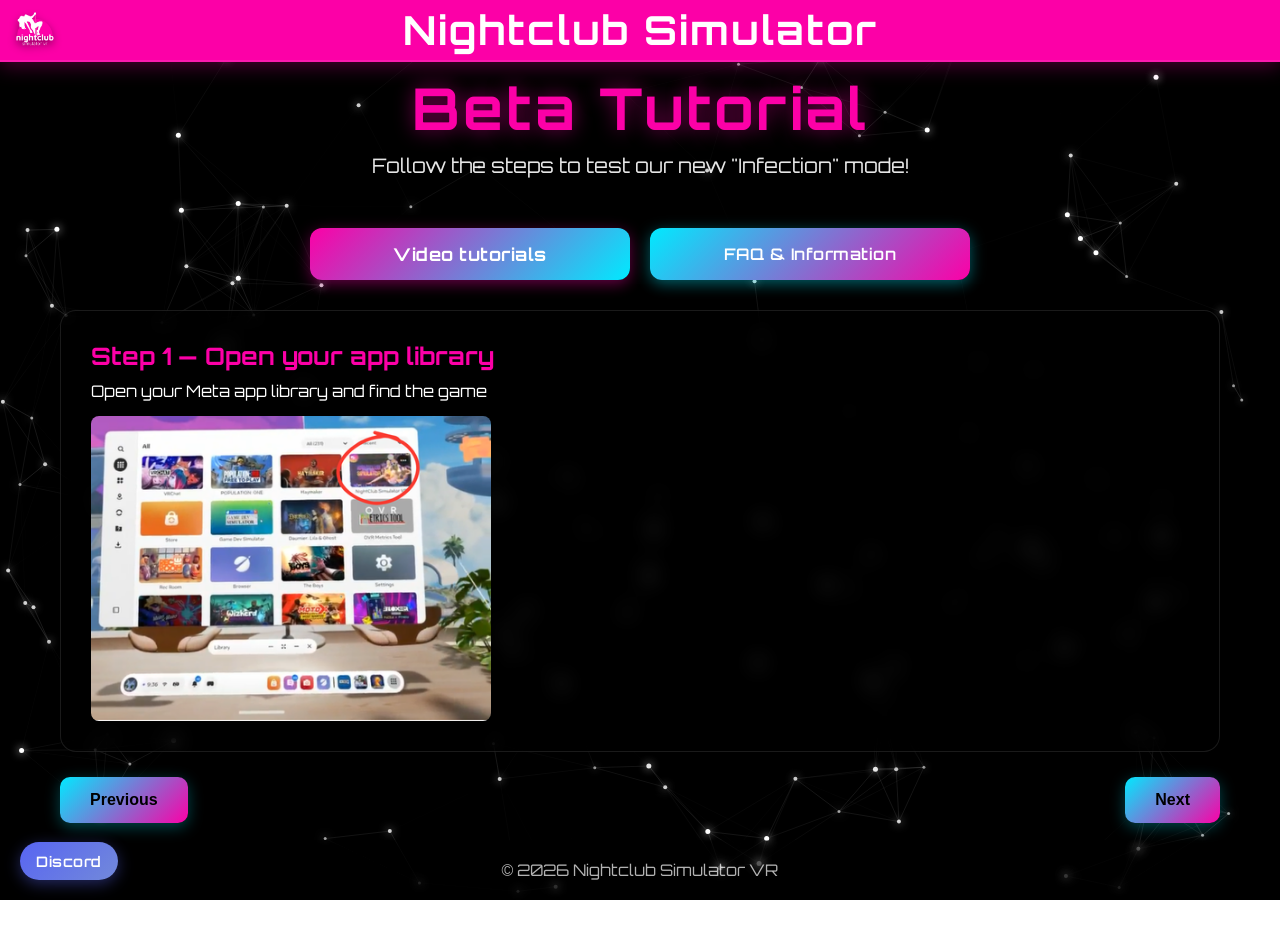
==== beta-tutorial.html @ efb2c4ce "Added survey, made a homepage, and some mobile layout tests." ====
<!DOCTYPE html>
<html lang="en">
<head>
    <meta charset="UTF-8">
    <meta name="viewport" content="width=device-width, initial-scale=1.0">
    <title>Beta Tutorial</title>

    <!-- Google Font -->
    <link href="https://fonts.googleapis.com/css2?family=Orbitron:wght@400;700;900&display=swap" rel="stylesheet">

    <!-- Correct CSS path -->
    <link rel="stylesheet" href="assets/css/style.css">
</head>

<body>
    <!-- Background Canvas -->
    <canvas id="bg"></canvas>

    <!-- Discord Button -->
    <a href="https://discord.gg/U7DDdeqd5k" target="_blank" class="discord-button" title="Join our Discord Server">
        Discord
    </a>

    <!-- Header -->
    <header class="site-header">
        <a href="index.html" class="header-logo-link" aria-label="Go to homepage">
            <img src="assets/decals/logo.png" alt="Nightclub Simulator Logo" class="header-logo">
        </a>
        <span class="header-game-name">Nightclub Simulator</span>
    </header>

    <h1 class="site-title">Beta Tutorial</h1>
    <p class="site-header-text">Follow the steps to test our new "Infection" mode!</p>

    <!-- Main Tutorial Area -->
    <main class="tutorial-container">

        <!-- Action Buttons -->
        <div class="action-buttons-container">
            <button id="watchVideoBtn" class="video-button">Video tutorials</button>
            <button id="infoBtn" class="info-button-main">
                FAQ & Information
            </button>
        </div>

        <div id="step-display" class="step-card">
            <!-- tutorial.js will inject content here -->
        </div>

        <div class="step-nav">
            <button id="prevStep">Previous</button>
            <button id="nextStep">Next</button>
        </div>

    </main>

    <!-- Footer -->
    <footer class="site-footer">
        <p>© 2026 Nightclub Simulator VR</p>
    </footer>

    <!-- Video Selection Modal -->
    <div id="videoSelectionModal" class="video-selection-modal">
        <div class="video-selection-content">
            <span class="video-selection-close">&times;</span>
            <h2>Select a Tutorial</h2>
            <div class="video-selection-buttons">
                <button class="video-selection-btn" data-video="tutorial.mp4">How to Enter the Playtest</button>
                <button class="video-selection-btn disabled" data-video="tutorial2.mp4" disabled>How to Get in Infection Mode</button>
                <button class="video-selection-btn" data-video="tutorial3.mp4">How to Get Back to Live Version</button>
            </div>
        </div>
    </div>

    <!-- Video Modal -->
    <div id="videoModal" class="video-modal">
        <div class="video-modal-content">
            <span class="video-modal-close">&times;</span>
            <video controls>
                <source id="videoSource" src="" type="video/mp4">
                Your browser does not support the video tag.
            </video>
        </div>
    </div>

    <!-- Image Zoom Modal -->
    <div id="imageModal" class="image-modal">
        <div class="image-modal-content">
            <span class="image-modal-close">&times;</span>
            <img id="zoomedImage" src="" alt="Zoomed Image">
        </div>
    </div>

    <!-- FAQ Modal -->
    <div id="faqModal" class="faq-modal">
        <div class="faq-modal-content">
            <span class="faq-modal-close">&times;</span>
            <h2>FAQ & Information</h2>
            <div class="faq-content">
                <div class="faq-item">
                    <h3>What is the Infection mode?</h3>
                    <p>The Infection mode is a new gamemode where you have to infect everyone before the time runs out, or survive as the last human standing!</p>
                </div>
                
                <div class="faq-item">
                    <h3>How do I access the beta version?</h3>
                    <p>Follow the tutorial steps on this site to switch to the beta release channel in your Meta Quest app library.</p>
                </div>
                
                <div class="faq-item">
                    <h3>Is this mode available for all players?</h3>
                    <p>Yes! As long as you own the base game, you can access the beta test. While Infection is multiplayer, you can test the new mode without having the multiplayer DLC!</p>
                </div>
                
                <div class="faq-item">
                    <h3>What should I do if I encounter bugs?</h3>
                    <p>Please report any bugs or issues you find in our <a href="https://discord.gg/U7DDdeqd5k" target="_blank" class="discord-link">Discord server</a>.</p>
                </div>
                
                <div class="faq-item">
                    <h3>When will Infection be released officially?</h3>
                    <p>The official release date will be announced once testing is complete and all major issues are resolved.</p>
                </div>
                
                <div class="faq-item">
                    <h3>Can I play with friends?</h3>
                    <p>Yes! Infection supports multiplayer matches where you can compete against your friends.</p>
                </div>

                 <div class="faq-item">
                    <h3>I still have more questions.</h3>
                    <p>Feel free to make a ticket in our <a href="https://discord.gg/U7DDdeqd5k" target="_blank" class="discord-link">Discord server</a>.</p>
                </div>
            </div>
        </div>
    </div>

    <!-- Correct JS paths -->
    <script src="assets/js/background.js"></script>
    <script src="assets/js/tutorial.js"></script>
</body>
</html>
---- assets/css/style.css ----
/* Reset */
* {
    margin: 0;
    padding: 0;
    box-sizing: border-box;
}

body {
    font-family: 'Orbitron', sans-serif;
    color: white;
    overflow-x: hidden;
    overflow-y: auto;
    min-height: 100vh;
    padding-bottom: 80px;
    background: radial-gradient(ellipse at center, rgba(20, 20, 30, 0.8) 0%, rgba(10, 10, 20, 0.9) 100%);
}

/* Background canvas */
#bg {
    position: fixed;
    top: 0;
    left: 0;
    z-index: -1;
    pointer-events: none;
}

/* Header */
.site-header {
    text-align: center;
    padding: 5px 20px 5px;
    background: #fc00a7;
    display: flex;
    align-items: center;
    justify-content: center;
    position: relative;
    box-shadow: 0 4px 20px rgba(252, 0, 167, 0.3);
    border-bottom: 2px solid rgba(255, 255, 255, 0.1);
}

.homepage-header {
    padding: 15px 20px;
}

.homepage-header-row {
    display: flex;
    align-items: center;
    justify-content: center;
    width: 100%;
    max-width: 1200px;
    position: relative;
}

.menu-button {
    position: absolute;
    right: 20px;
    background: rgba(255, 255, 255, 0.1);
    border: 1px solid rgba(255, 255, 255, 0.2);
    border-radius: 12px;
    color: white;
    padding: 10px 18px;
    cursor: pointer;
    font-family: 'Orbitron', sans-serif;
    letter-spacing: 0.5px;
    transition: all 0.3s ease;
}

.menu-button:hover {
    transform: translateY(-1px);
    background: rgba(255, 255, 255, 0.15);
}

.top-menu {
    display: flex;
    position: fixed;
    top: 0;
    right: 0;
    width: 100%;
    height: 100%;
    background-color: rgba(0, 0, 0, 0.6);
    z-index: 200;
    align-items: flex-start;
    justify-content: flex-end;
    opacity: 0;
    visibility: hidden;
    pointer-events: none;
    transition: opacity 0.3s ease, visibility 0.3s ease;
}

.top-menu.active {
    opacity: 1;
    visibility: visible;
    pointer-events: auto;
}

.top-menu-panel {
    background: rgba(10, 10, 15, 0.98);
    border: none;
    border-radius: 18px 0 0 18px;
    padding: 30px;
    width: min(320px, 90vw);
    max-height: 100vh;
    text-align: left;
    box-shadow: -20px 0 60px rgba(0, 0, 0, 0.5);
    position: relative;
    transform: translateX(100%);
    transition: transform 0.35s ease;
    overflow-y: auto;
}

.top-menu.active .top-menu-panel {
    transform: translateX(0);
}

.menu-close {
    background: transparent;
    border: none;
    color: white;
    font-size: 2rem;
    cursor: pointer;
    position: absolute;
    right: 20px;
    top: 20px;
}

.top-menu-links {
    display: flex;
    flex-direction: column;
    gap: 16px;
    margin-top: 20px;
}

.menu-link {
    color: #00eaff;
    text-decoration: none;
    font-size: 1.2rem;
    font-weight: 700;
    padding: 14px 20px;
    background: rgba(255, 255, 255, 0.05);
    border-radius: 12px;
    transition: background 0.3s ease;
}

.menu-link:hover {
    background: rgba(255, 255, 255, 0.1);
}

.menu-link.disabled,
.menu-link[aria-disabled="true"] {
    opacity: 0.5;
    cursor: not-allowed;
    pointer-events: none;
    background: rgba(255, 255, 255, 0.03);
    color: rgba(255, 255, 255, 0.65);
}

.menu-link.disabled:hover,
.menu-link[aria-disabled="true"]:hover {
    background: rgba(255, 255, 255, 0.03);
}

.homepage-content {
    max-width: 940px;
    margin: 40px auto 40px;
    padding: 0 20px;
    text-align: center;
}

.homepage-description {
    max-width: 720px;
    margin: 36px auto 0;
    opacity: 0.85;
    line-height: 1.8;
    font-size: 1.15rem;
}

.homepage-actions {
    display: flex;
    gap: 18px;
    justify-content: center;
    flex-wrap: wrap;
    margin-top: 30px;
}

.homepage-pages {
    display: flex;
    gap: 16px;
    justify-content: center;
    margin-top: 18px;
    flex-wrap: wrap;
}

.page-button {
    background: linear-gradient(135deg, rgba(255,255,255,0.06) 0%, rgba(255,255,255,0.03) 100%);
    border: 1px solid rgba(255,255,255,0.08);
    color: white;
    padding: 10px 18px;
    border-radius: 10px;
    font-weight: 700;
    letter-spacing: 0.6px;
    text-decoration: none;
    display: inline-flex;
    align-items: center;
    justify-content: center;
    min-width: 160px;
}

.page-button:hover {
    background: rgba(255,255,255,0.04);
}

.page-button.disabled,
.page-button[aria-disabled="true"] {
    background: rgba(128,128,128,0.12);
    border-color: rgba(128,128,128,0.18);
    color: rgba(255,255,255,0.6);
    cursor: not-allowed;
    pointer-events: none;
}

.homepage-actions .video-button,
.homepage-actions .info-button-main {
    min-width: 190px;
}

/* Store badge links */
.store-badge-link {
    display: inline-block;
}

.store-badge {
    height: 72px;
    width: auto;
    display: block;
    filter: drop-shadow(0 6px 10px rgba(0,0,0,0.6));
    border-radius: 8px;
}

@media (max-width: 768px) {
    .store-badge {
        height: 56px;
    }
}

@media (max-width: 768px) {
    .homepage-content {
        margin: 30px auto 30px;
    }

    .homepage-description {
        font-size: 1.02rem;
    }
}

.header-logo {
    position: absolute;
    left: 15px;
    top: 50%;
    transform: translateY(-50%);
    height: 40px;
    width: auto;
    filter: drop-shadow(0 4px 4px rgba(0, 0, 0, 0.4));
}

.header-game-name {
    font-size: 2.5rem;
    letter-spacing: 2px;
    color: white;
    font-weight: 700;
}

.action-buttons-container {
    display: flex;
    gap: 20px;
    justify-content: center;
    margin-bottom: 30px;
    flex-wrap: wrap;
}

/* Mobile responsiveness */
@media (max-width: 768px) {
    body {
        overflow-y: auto;
    }

    .site-title {
        font-size: 2.4rem;
        margin-top: 6px;
    }

    .header-game-name {
        font-size: 2.2rem;
    }

    .tutorial-container {
        padding: 20px 16px;
        margin-top: 20px;
    }

    .action-buttons-container {
        flex-direction: column;
        align-items: center;
    }
    
    .video-button,
    .info-button-main {
        width: 100%;
        max-width: 100%;
        min-width: auto;
    }

    .step-card {
        padding: 20px;
    }

    .step-nav {
        flex-direction: row;
        flex-wrap: wrap;
        gap: 12px;
    }

    .step-nav button {
        width: calc(50% - 6px);
        min-width: 130px;
    }
}

/* Additional mobile-friendly adjustments */
@media (max-width: 480px) {
    .site-header {
        padding: 8px 12px;
    }

    .header-logo {
        left: 12px;
        height: 36px;
    }

    .menu-button {
        right: 12px;
        padding: 8px 12px;
        font-size: 0.95rem;
    }

    .header-game-name {
        font-size: 1.6rem;
    }

    .homepage-content {
        margin: 20px 12px 30px;
        padding: 0 12px;
    }

    .site-title {
        font-size: 1.8rem;
        margin-top: 6px;
    }

    .site-header-text {
        font-size: 1rem;
        padding: 8px 12px;
    }

    .homepage-description {
        font-size: 1rem;
        margin-top: 28px;
        line-height: 1.6;
    }

    .store-badge {
        height: 48px;
    }

    .homepage-actions {
        gap: 12px;
        flex-direction: column;
        align-items: center;
    }

    .homepage-pages {
        flex-direction: column;
        gap: 10px;
    }

    .page-button {
        min-width: auto;
        width: 100%;
        padding: 12px 14px;
    }

    .step-card {
        padding: 14px;
    }

    .survey-card input[type="text"],
    .survey-card textarea,
    .survey-card select {
        font-size: 15px;
        padding: 10px 12px;
    }

    .nav-footer {
        flex-direction: column;
        align-items: stretch;
        gap: 8px;
    }

    .nav-buttons {
        display: flex;
        gap: 8px;
    }

    .prev-button, .next-button.info-button-main {
        flex: 1;
        padding: 12px 10px;
        font-size: 1rem;
    }

    .progress {
        text-align: left;
    }

    /* Make menu panel nearly full-screen on mobile */
    .top-menu-panel {
        width: 100%;
        border-radius: 0 0 0 0;
        padding: 18px;
        max-height: 92vh;
    }
}

.info-button-main {
    background: linear-gradient(135deg, #00eaff 0%, #fc00a7 100%);
    border: none;
    border-radius: 12px;
    padding: 12px 24px;
    color: white;
    font-size: 1rem;
    font-weight: 600;
    cursor: pointer;
    transition: all 0.3s ease;
    box-shadow: 0 4px 15px rgba(0, 234, 255, 0.4);
    display: inline-flex;
    align-items: center;
    justify-content: center;
    gap: 8px;
    font-family: 'Orbitron', sans-serif;
    letter-spacing: 0.5px;
    position: relative;
    overflow: hidden;
    flex: 1;
    min-width: 280px;
    max-width: 320px;
}

.info-button-main:hover {
    transform: translateY(-2px) scale(1.05);
    box-shadow: 0 8px 25px rgba(0, 234, 255, 0.6);
}

.info-button-main::before {
    content: '';
    position: absolute;
    top: 0;
    left: -100%;
    width: 100%;
    height: 100%;
    background: linear-gradient(90deg, transparent, rgba(255, 255, 255, 0.2), transparent);
    transition: left 0.5s;
    border-radius: 12px;
}

.info-button-main:hover::before {
    left: 100%;
}

.info-icon {
    font-size: 1.2rem;
}

.site-title {
    font-size: 3.6rem;
    letter-spacing: 3px;
    color: #fc00a7;
    line-height: 1;
    text-align: center;
    padding: 10px 20px 5px;
    margin-top: 8px;
    text-shadow: 0 0 20px rgba(252, 0, 167, 0.5);
    animation: titleGlow 2s ease-in-out infinite alternate;
}

@keyframes titleGlow {
    from { text-shadow: 0 0 20px rgba(252, 0, 167, 0.5); }
    to { text-shadow: 0 0 30px rgba(252, 0, 167, 0.8), 0 0 40px rgba(252, 0, 167, 0.4); }
}

.site-header p {
    opacity: 0.8;
    margin-top: 0;
}

.site-header-text {
    text-align: center;
    opacity: 0.9;
    padding: 10px 20px;
    font-size: 1.25rem;
}

/* Survey form styling */
.survey-card {
    background: linear-gradient(180deg, rgba(255,255,255,0.03), rgba(255,255,255,0.02));
    border: 1px solid rgba(255,255,255,0.06);
}

/* Improve readability: use a readable sans-serif for survey text */
.survey-card,
.survey-card label,
.survey-card .radio-item span,
.survey-card input,
.survey-card textarea,
.survey-card select,
.survey-card .radio-item {
    font-family: Inter, 'Segoe UI', Roboto, 'Helvetica Neue', Arial, sans-serif;
    font-size: 16px;
    line-height: 1.45;
}

.survey-card .radio-item span {
    font-size: 15px;
}

.survey-card label {
    font-weight: 600;
}

.survey-card form {
    display: flex;
    flex-direction: column;
    gap: 18px;
    margin-top: 12px;
}

.survey-card .faq-item label {
    display: block;
    margin-bottom: 8px;
    color: #ffffff;
}

.survey-card input[type="text"],
.survey-card textarea,
.survey-card select {
    background: rgba(255,255,255,0.03);
    border: 1px solid rgba(255,255,255,0.08);
    padding: 12px 14px;
    border-radius: 12px;
    color: white;
    font-family: 'Orbitron', sans-serif;
    font-size: 1rem;
    transition: box-shadow 0.18s ease, transform 0.08s ease;
    width: 100%;
}

.survey-card select {
    appearance: none;
    background-image: linear-gradient(45deg, transparent 50%, rgba(255,255,255,0.45) 50%), linear-gradient(135deg, rgba(255,255,255,0.45) 50%, transparent 50%);
    background-position: calc(100% - 18px) calc(1em + 2px), calc(100% - 13px) calc(1em + 2px);
    background-size: 6px 6px, 6px 6px;
    background-repeat: no-repeat;
    padding-right: 36px;
}

.survey-card input[type="text"]::placeholder,
.survey-card textarea::placeholder {
    color: rgba(255,255,255,0.5);
}

.survey-card input[type="text"]:focus,
.survey-card textarea:focus,
.survey-card select:focus {
    outline: none;
    box-shadow: 0 6px 18px rgba(252,0,167,0.12), 0 0 0 3px rgba(252,0,167,0.06);
    transform: translateY(-1px);
}

.radio-group {
    display: flex;
    gap: 10px;
    flex-wrap: wrap;
}

.radio-item {
    display: inline-flex;
    align-items: center;
    gap: 8px;
    padding: 8px 12px;
    border-radius: 10px;
    background: rgba(255,255,255,0.02);
    border: 1px solid rgba(255,255,255,0.04);
    cursor: pointer;
    transition: background 0.15s ease, box-shadow 0.15s ease;
}

.radio-item input[type="radio"] {
    width: 16px;
    height: 16px;
}

.radio-item:hover {
    background: rgba(255,255,255,0.04);
}

.survey-card button.info-button-main {
    min-width: auto;
    align-self: flex-start;
}

/* Navigation footer for survey steps */
.nav-footer {
    display: flex;
    align-items: center;
    justify-content: space-between;
    gap: 12px;
    margin-top: 18px;
}

.nav-buttons {
    display: flex;
    gap: 10px;
}

.prev-button {
    background: rgba(255,255,255,0.04);
    border: 1px solid rgba(255,255,255,0.06);
    color: white;
    padding: 10px 16px;
    border-radius: 10px;
    cursor: pointer;
}

.prev-button:disabled {
    opacity: 0.5;
    cursor: not-allowed;
}

.progress {
    font-size: 0.95rem;
    color: rgba(255,255,255,0.85);
}

/* Tutorial container */
.tutorial-container {
    max-width: 1200px;
    margin: auto;
    padding: 20px;
    margin-top: 40px;
    margin-bottom: 200px; /* Much more space for footer */
}

/* Step card */
.step-card {
    background: rgba(0, 0, 0, 0.6);
    border: 1px solid rgba(255, 255, 255, 0.1);
    border-radius: 16px;
    padding: 30px;
    backdrop-filter: blur(10px);
    margin-bottom: 25px;
    box-shadow: 0 8px 32px rgba(0, 0, 0, 0.3);
    animation: fadeIn 0.5s ease-in-out;
    transition: all 0.3s ease;
}

.step-card:hover {
    transform: translateY(-2px);
    box-shadow: 0 12px 40px rgba(0, 0, 0, 0.4);
    border-color: rgba(252, 0, 167, 0.3);
}

@keyframes fadeIn {
    from { opacity: 0; transform: translateY(20px); }
    to { opacity: 1; transform: translateY(0); }
}

.step-card h2 {
    margin-bottom: 10px;
    color: #fc00a7;
}

.image-row {
    margin-top: 15px;
    display: flex;
    gap: 15px;
    flex-wrap: wrap;
}

.step-image {
    width: 100%;
    max-width: 400px;
    cursor: pointer;
    transition: all 0.3s ease;
    border-radius: 8px;
    box-shadow: 0 4px 15px rgba(0, 0, 0, 0.3);
}

.step-image:hover {
    transform: scale(1.03);
    box-shadow: 0 8px 25px rgba(252, 0, 167, 0.4);
}

/* Loading animation for images */
.step-image {
    position: relative;
}

.step-image::after {
    content: '';
    position: absolute;
    top: 50%;
    left: 50%;
    width: 30px;
    height: 30px;
    margin: -15px 0 0 -15px;
    border: 3px solid rgba(255, 255, 255, 0.3);
    border-top: 3px solid #fc00a7;
    border-radius: 50%;
    animation: spin 1s linear infinite;
    opacity: 0;
    transition: opacity 0.3s ease;
}

.step-image:not([src])::after,
.step-image[loading]::after {
    opacity: 1;
}

@keyframes spin {
    0% { transform: rotate(0deg); }
    100% { transform: rotate(360deg); }
}

.step-card.fade-out {
    opacity: 0;
    transform: translateY(-20px);
}

.step-card.fade-in {
    opacity: 1;
    transform: translateY(0);
}

/* Video button */
.video-button {
    padding: 15px 40px;
    font-size: 1.1rem;
    border: none;
    border-radius: 12px;
    background: linear-gradient(135deg, #fc00a7 0%, #00eaff 100%);
    color: white;
    cursor: pointer;
    transition: all 0.3s ease;
    font-weight: 700;
    box-shadow: 0 4px 15px rgba(252, 0, 167, 0.4);
    position: relative;
    overflow: hidden;
    font-family: 'Orbitron', sans-serif;
    letter-spacing: 0.5px;
    flex: 1;
    min-width: 280px;
    max-width: 320px;
}

.video-button::before {
    content: '';
    position: absolute;
    top: 0;
    left: -100%;
    width: 100%;
    height: 100%;
    background: linear-gradient(90deg, transparent, rgba(255, 255, 255, 0.2), transparent);
    transition: left 0.5s;
}

.video-button:hover::before {
    left: 100%;
}

.video-button:hover {
    transform: translateY(-2px) scale(1.05);
    box-shadow: 0 8px 25px rgba(252, 0, 167, 0.6);
}

/* Navigation buttons */
.step-nav {
    display: flex;
    justify-content: space-between;
    margin-top: 20px;
    position: relative;
    z-index: 20;
}

.step-nav button {
    padding: 14px 30px;
    font-size: 1rem;
    border: none;
    border-radius: 10px;
    background: linear-gradient(135deg, #00eaff 0%, #fc00a7 100%);
    color: black;
    cursor: pointer;
    transition: all 0.3s ease;
    font-weight: 600;
    box-shadow: 0 4px 15px rgba(0, 234, 255, 0.3);
    position: relative;
    overflow: hidden;
}

.step-nav button::before {
    content: '';
    position: absolute;
    top: 0;
    left: -100%;
    width: 100%;
    height: 100%;
    background: linear-gradient(90deg, transparent, rgba(255, 255, 255, 0.3), transparent);
    transition: left 0.5s;
}

.step-nav button:hover::before {
    left: 100%;
}

.step-nav button:hover {
    transform: translateY(-2px) scale(1.05);
    box-shadow: 0 8px 25px rgba(0, 234, 255, 0.5);
}

.step-nav button:hover {
    background: #fc00a7;
    transform: scale(1.05);
}

/* Video Modal */
.video-modal {
    display: none;
    position: fixed;
    z-index: 1000;
    left: 0;
    top: 0;
    width: 100%;
    height: 100%;
    background-color: rgba(0, 0, 0, 0.8);
}

.video-modal.active {
    display: flex;
    align-items: center;
    justify-content: center;
}

.video-modal-content {
    position: relative;
    width: 70%;
    max-width: 500px;
    background-color: black;
    border-radius: 12px;
    overflow: hidden;
    padding: 0;
}

.video-modal-content video {
    width: 100%;
    height: auto;
    display: block;
}

.video-modal-close {
    position: absolute;
    right: 15px;
    top: 15px;
    font-size: 2rem;
    font-weight: bold;
    color: white;
    cursor: pointer;
    z-index: 1001;
}

.video-modal-close:hover {
    color: #fc00a7;
}

/* Mobile responsiveness for video modal */
@media (max-width: 768px) {
    .video-modal-content {
        width: 95%;
        max-width: 95vw;
        max-height: 90vh;
    }
    
    .video-modal-content video {
        height: 80vh;
        object-fit: cover;
        border-radius: 12px;
    }
}

/* Image Modal */
.image-modal {
    display: none;
    position: fixed;
    z-index: 1000;
    left: 0;
    top: 0;
    width: 100%;
    height: 100%;
    background-color: rgba(0, 0, 0, 0.9);
}

.image-modal.active {
    display: flex;
    align-items: center;
    justify-content: center;
}

.image-modal-content {
    position: relative;
    max-width: 90%;
    max-height: 90%;
}

.image-modal-content img {
    width: 800px;
    height: auto;
    max-width: 100%;
    max-height: 100%;
    object-fit: contain;
}

.image-modal-close {
    position: absolute;
    right: -30px;
    top: -30px;
    font-size: 2rem;
    font-weight: bold;
    color: white;
    cursor: pointer;
    z-index: 1001;
}

.image-modal-close:hover {
    color: #fc00a7;
}

/* FAQ Modal */
.faq-modal {
    display: none;
    position: fixed;
    z-index: 1000;
    left: 0;
    top: 0;
    width: 100%;
    height: 100%;
    background-color: rgba(0, 0, 0, 0.8);
    backdrop-filter: blur(5px);
}

.faq-modal.active {
    display: flex;
    align-items: center;
    justify-content: center;
}

.faq-modal-content {
    background: rgba(0, 0, 0, 0.9);
    border: 1px solid rgba(255, 255, 255, 0.1);
    border-radius: 16px;
    padding: 30px;
    max-width: 600px;
    max-height: 80vh;
    overflow-y: auto;
    position: relative;
    box-shadow: 0 20px 60px rgba(0, 0, 0, 0.5);
    backdrop-filter: blur(10px);
}

.faq-modal-content h2 {
    color: #fc00a7;
    margin-bottom: 25px;
    text-align: center;
    font-size: 1.8rem;
}

.faq-modal-close {
    position: absolute;
    right: 20px;
    top: 20px;
    font-size: 2rem;
    font-weight: bold;
    color: white;
    cursor: pointer;
    transition: color 0.3s ease;
}

.faq-modal-close:hover {
    color: #fc00a7;
}

.faq-content {
    display: flex;
    flex-direction: column;
    gap: 20px;
}

.faq-item {
    border-bottom: 1px solid rgba(255, 255, 255, 0.1);
    padding-bottom: 15px;
}

.faq-item:last-child {
    border-bottom: none;
    padding-bottom: 0;
}

.faq-item h3 {
    color: #00eaff;
    margin-bottom: 8px;
    font-size: 1.1rem;
    font-weight: 600;
}

.faq-item p {
    color: rgba(255, 255, 255, 0.9);
    line-height: 1.5;
    margin: 0;
}

/* Video Selection Modal */
.video-selection-modal {
    display: none;
    position: fixed;
    z-index: 1000;
    left: 0;
    top: 0;
    width: 100%;
    height: 100%;
    background-color: rgba(0, 0, 0, 0.8);
    backdrop-filter: blur(5px);
}

.video-selection-modal.active {
    display: flex;
    align-items: center;
    justify-content: center;
}

.video-selection-content {
    background: rgba(0, 0, 0, 0.9);
    border: 1px solid rgba(255, 255, 255, 0.1);
    border-radius: 16px;
    padding: 30px;
    max-width: 500px;
    position: relative;
    box-shadow: 0 20px 60px rgba(0, 0, 0, 0.5);
    backdrop-filter: blur(10px);
}

.video-selection-content h2 {
    color: #fc00a7;
    margin-bottom: 25px;
    text-align: center;
    font-size: 1.8rem;
}

.video-selection-close {
    position: absolute;
    right: 20px;
    top: 20px;
    font-size: 2rem;
    font-weight: bold;
    color: white;
    cursor: pointer;
    transition: color 0.3s ease;
}

.video-selection-close:hover {
    color: #fc00a7;
}

.video-selection-buttons {
    display: flex;
    flex-direction: column;
    gap: 15px;
}

.video-selection-btn {
    background: linear-gradient(135deg, #00eaff 0%, #fc00a7 100%);
    border: none;
    border-radius: 12px;
    padding: 14px 24px;
    color: white;
    font-size: 1rem;
    font-weight: 600;
    cursor: pointer;
    transition: all 0.3s ease;
    font-family: 'Orbitron', sans-serif;
    letter-spacing: 0.5px;
    box-shadow: 0 4px 15px rgba(0, 234, 255, 0.3);
}

.video-selection-btn:hover {
    transform: translateY(-2px) scale(1.05);
    box-shadow: 0 8px 25px rgba(0, 234, 255, 0.5);
}

.video-selection-btn:disabled,
.video-selection-btn.disabled {
    opacity: 0.5;
    cursor: not-allowed;
    background: linear-gradient(135deg, #666666 0%, #888888 100%);
    box-shadow: none;
}

.video-selection-btn:disabled:hover,
.video-selection-btn.disabled:hover {
    transform: none;
    box-shadow: none;
}

/* Footer */
.site-footer {
    position: fixed;
    bottom: 0;
    left: 0;
    width: 100%;
    text-align: center;
    padding: 20px;
    opacity: 0.7;
    z-index: 5;
    pointer-events: none;
    background: linear-gradient(to top, rgba(0, 0, 0, 0.8) 0%, transparent 100%);
    backdrop-filter: blur(5px);
}

/* Make sure body isn't covering canvas */
body {
    background: transparent;
}

/* Bigger tutorial container */
.tutorial-container {
    max-width: 1200px;
    margin: auto;
    padding: 40px 20px;
}

/* Ensure header/container appear above canvas */
.site-header,
.tutorial-container {
    position: relative;
    z-index: 10;
}

.video-modal.active .video-modal-content,
.image-modal .image-modal-content {
    animation: slideIn 0.3s ease-out;
}

@keyframes slideIn {
    from { transform: scale(0.9) translateY(-20px); opacity: 0; }
    to { transform: scale(1) translateY(0); opacity: 1; }
}

/* Discord Button */
.discord-button {
    position: fixed;
    bottom: 20px;
    left: 20px;
    background: linear-gradient(135deg, #5865f2 0%, #7289da 100%);
    border: none;
    border-radius: 25px;
    padding: 10px 16px;
    color: white;
    font-size: 0.9rem;
    font-weight: 600;
    text-decoration: none;
    cursor: pointer;
    transition: all 0.3s ease;
    box-shadow: 0 4px 15px rgba(88, 101, 242, 0.4);
    display: flex;
    align-items: center;
    gap: 6px;
    font-family: 'Orbitron', sans-serif;
    letter-spacing: 0.5px;
    z-index: 100;
}

.discord-button:hover {
    transform: translateY(-2px) scale(1.05);
    box-shadow: 0 8px 25px rgba(88, 101, 242, 0.6);
    background: linear-gradient(135deg, #7289da 0%, #5865f2 100%);
}

.discord-icon {
    font-size: 1.1rem;
}

/* Discord link styling in FAQ */
.discord-link {
    color: #5865f2;
    text-decoration: none;
    font-weight: 600;
    transition: color 0.3s ease;
}

.discord-link:hover {
    color: #7289da;
    text-decoration: underline;
}

/* Mobile responsiveness for Discord button */
@media (max-width: 768px) {
    .discord-button {
        bottom: 10px;
        left: 10px;
        padding: 8px 12px;
        font-size: 0.8rem;
    }
}
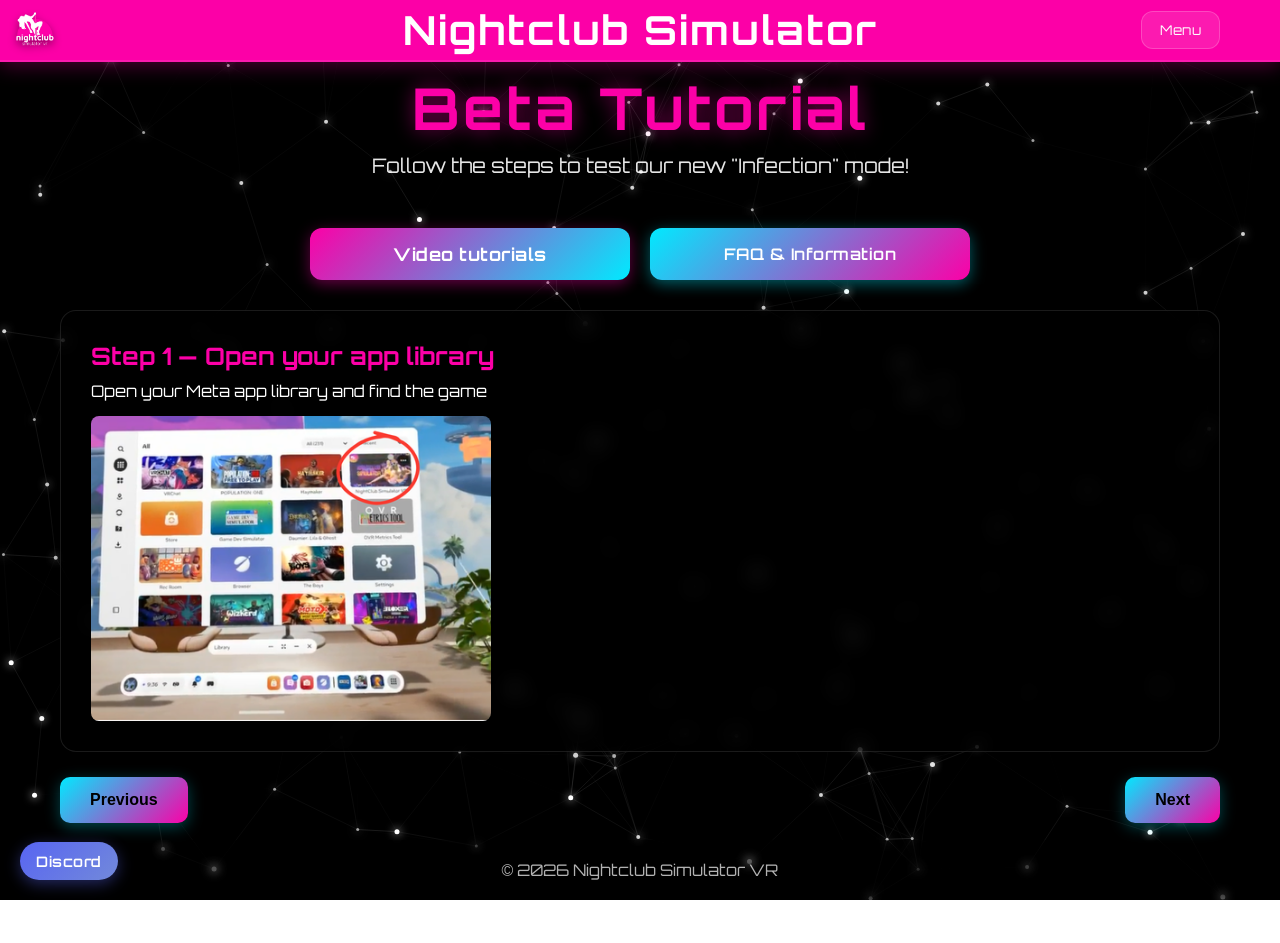
==== commit a744637e: "Added mobile fixes and some QoL changes." ====
--- a/beta-tutorial.html
+++ b/beta-tutorial.html
@@ -26,8 +26,22 @@
         <a href="index.html" class="header-logo-link" aria-label="Go to homepage">
             <img src="assets/decals/logo.png" alt="Nightclub Simulator Logo" class="header-logo">
         </a>
-        <span class="header-game-name">Nightclub Simulator</span>
+        <div class="homepage-header-row">
+            <span class="header-game-name">Nightclub Simulator</span>
+            <button id="menuToggle" class="menu-button" aria-label="Open menu">Menu</button>
+        </div>
     </header>
+
+    <!-- Hidden Top Menu -->
+    <div id="topMenu" class="top-menu">
+        <div class="top-menu-panel">
+            <button id="closeMenu" class="menu-close" aria-label="Close menu">&times;</button>
+            <nav class="top-menu-links">
+                <a class="menu-link disabled" aria-disabled="true">Beta Tutorial</a>
+                <a href="survey.html" class="menu-link">Player Survey</a>
+            </nav>
+        </div>
+    </div>
 
     <h1 class="site-title">Beta Tutorial</h1>
     <p class="site-header-text">Follow the steps to test our new "Infection" mode!</p>
@@ -138,5 +152,30 @@
     <!-- Correct JS paths -->
     <script src="assets/js/background.js"></script>
     <script src="assets/js/tutorial.js"></script>
+    <script>
+        const menuToggle = document.getElementById('menuToggle');
+        const closeMenu = document.getElementById('closeMenu');
+        const topMenu = document.getElementById('topMenu');
+
+        function toggleMenu(show) {
+            topMenu.classList.toggle('active', show);
+        }
+
+        if (menuToggle) {
+            menuToggle.addEventListener('click', () => toggleMenu(true));
+        }
+
+        if (closeMenu) {
+            closeMenu.addEventListener('click', () => toggleMenu(false));
+        }
+
+        if (topMenu) {
+            topMenu.addEventListener('click', (event) => {
+                if (event.target === topMenu) {
+                    toggleMenu(false);
+                }
+            });
+        }
+    </script>
 </body>
 </html>
--- a/assets/css/style.css
+++ b/assets/css/style.css
@@ -341,6 +341,18 @@
         font-size: 0.95rem;
     }
 
+    /* vertically center the menu button inside the header */
+    .menu-button {
+        top: 50%;
+        transform: translateY(-50%);
+        position: absolute;
+    }
+
+    /* keep title clear of the menu button */
+    .homepage-header-row {
+        padding-right: 70px;
+    }
+
     .header-game-name {
         font-size: 1.6rem;
     }
@@ -370,10 +382,19 @@
         height: 48px;
     }
 
+    /* keep store badges side-by-side on small screens */
     .homepage-actions {
         gap: 12px;
-        flex-direction: column;
+        flex-direction: row;
+        flex-wrap: nowrap;
         align-items: center;
+        justify-content: center;
+    }
+
+    .store-badge {
+        width: min(48%, 220px);
+        height: auto;
+        object-fit: contain;
     }
 
     .homepage-pages {
@@ -1217,9 +1238,28 @@
 /* Mobile responsiveness for Discord button */
 @media (max-width: 768px) {
     .discord-button {
-        bottom: 10px;
-        left: 10px;
-        padding: 8px 12px;
-        font-size: 0.8rem;
-    }
-}
+        bottom: 120px;
+        right: 12px;
+        left: auto;
+        padding: 10px 14px;
+        font-size: 0.95rem;
+    }
+
+    /* ensure footer has enough bottom padding so discord doesn't overlap */
+    .site-footer {
+        padding-bottom: 140px;
+    }
+}
+
+/* Ensure survey card fits on small screens and scrolls internally */
+.survey-card {
+    max-height: calc(100vh - 160px);
+    overflow-y: auto;
+    padding: 18px;
+}
+
+@media (max-width: 480px) {
+    .survey-card {
+        max-height: calc(100vh - 140px);
+    }
+}
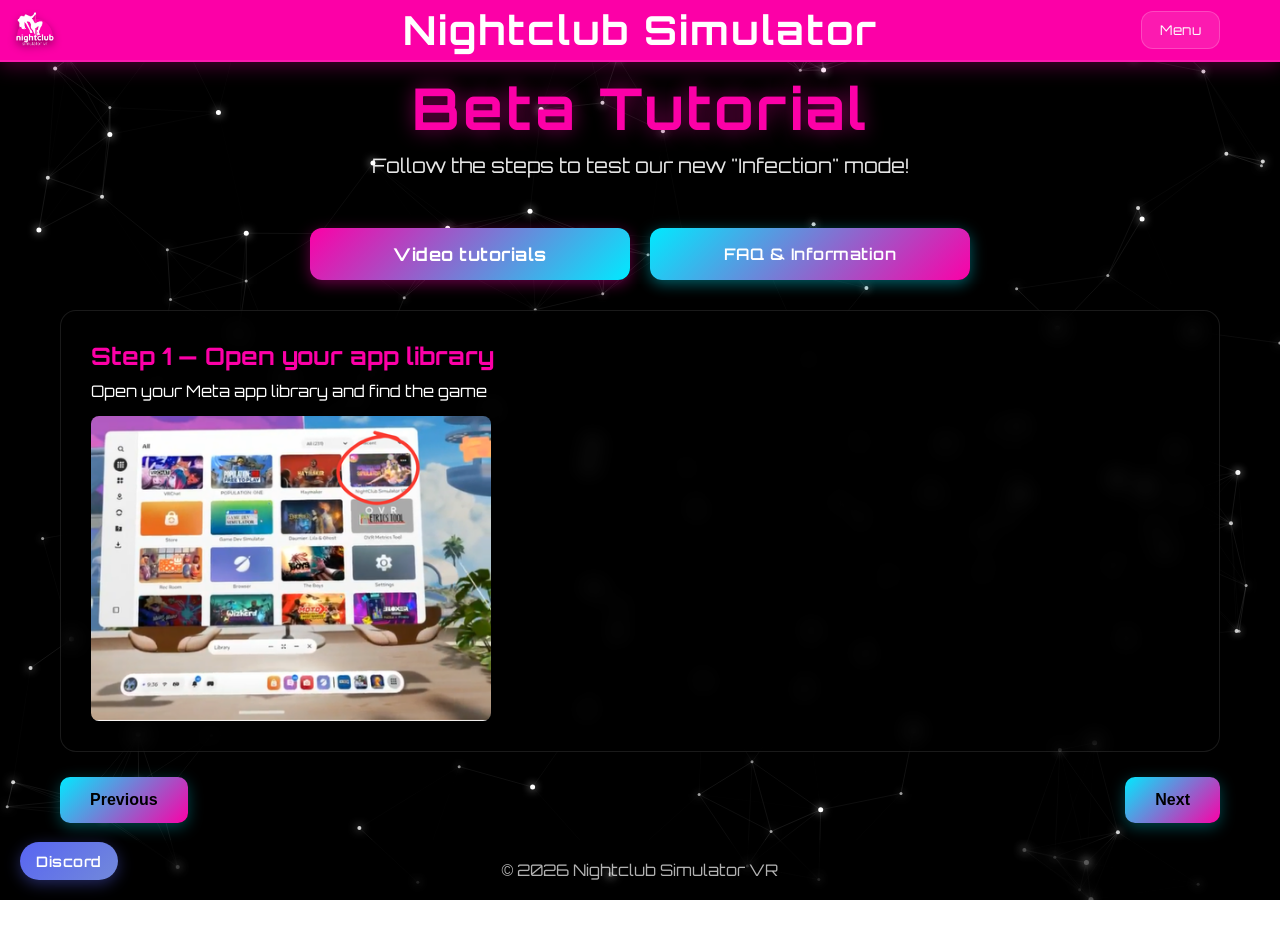
==== commit a0dfda5c: "Added metadata" ====
--- a/beta-tutorial.html
+++ b/beta-tutorial.html
@@ -3,7 +3,20 @@
 <head>
     <meta charset="UTF-8">
     <meta name="viewport" content="width=device-width, initial-scale=1.0">
-    <title>Beta Tutorial</title>
+    <title>Nightclub Simulator Beta Tutorial</title>
+    <meta name="description" content="Nightclub Simulator Beta Tutorial - walkthroughs, videos, and information for playtest and infection mode." />
+    <meta name="author" content="Nightclub Simulator">
+    <meta name="theme-color" content="#000000">
+    <link rel="canonical" href="https://nightclubsim.github.io/beta-tutorial.html">
+    <meta property="og:title" content="Nightclub Simulator Beta Tutorial">
+    <meta property="og:description" content="Nightclub Simulator Beta Tutorial - walkthroughs, videos, and information for playtest and infection mode." />
+    <meta property="og:type" content="website">
+    <meta property="og:url" content="https://nightclubsim.github.io/beta-tutorial.html">
+    <meta property="og:image" content="https://nightclubsim.github.io/assets/decals/banner.png">
+    <meta name="twitter:card" content="summary_large_image">
+    <meta name="twitter:title" content="Nightclub Simulator Beta Tutorial">
+    <meta name="twitter:description" content="Watch tutorial videos and get the latest Beta Tutorial information for Nightclub Simulator VR.">
+    <meta name="twitter:image" content="https://nightclubsim.github.io/assets/decals/banner.png">
 
     <!-- Google Font -->
     <link href="https://fonts.googleapis.com/css2?family=Orbitron:wght@400;700;900&display=swap" rel="stylesheet">
--- a/assets/css/style.css
+++ b/assets/css/style.css
@@ -382,19 +382,30 @@
         height: 48px;
     }
 
-    /* keep store badges side-by-side on small screens */
+    /* keep store badges side-by-side on small screens and make them readable */
     .homepage-actions {
         gap: 12px;
         flex-direction: row;
         flex-wrap: nowrap;
         align-items: center;
         justify-content: center;
+        width: 100%;
     }
 
     .store-badge {
-        width: min(48%, 220px);
+        width: calc(50% - 12px);
+        max-width: 320px;
+        min-width: 140px;
         height: auto;
         object-fit: contain;
+        display: block;
+    }
+
+    .store-badge-link {
+        display: flex;
+        justify-content: center;
+        align-items: center;
+        width: 50%;
     }
 
     .homepage-pages {
@@ -1235,19 +1246,54 @@
     text-decoration: underline;
 }
 
+/* Extra overrides for very small screens */
+@media (max-width: 360px) {
+    .store-badge {
+        width: calc(50% - 10px) !important;
+        max-width: 180px;
+        min-width: 120px;
+        height: auto;
+    }
+
+    .discord-button {
+        bottom: 12px !important;
+        right: 10px !important;
+        left: auto !important;
+        z-index: 10001 !important;
+    }
+
+    .site-footer {
+        position: static !important;
+        padding: 8px 8px !important;
+        background: transparent !important;
+        box-shadow: none !important;
+    }
+
+    .homepage-actions {
+        gap: 8px;
+    }
+}
+
 /* Mobile responsiveness for Discord button */
 @media (max-width: 768px) {
     .discord-button {
-        bottom: 120px;
+        bottom: 16px;
         right: 12px;
         left: auto;
         padding: 10px 14px;
         font-size: 0.95rem;
-    }
-
-    /* ensure footer has enough bottom padding so discord doesn't overlap */
+        z-index: 9999;
+    }
+
+    /* make footer non-fixed on small screens to avoid overlaying content */
     .site-footer {
-        padding-bottom: 140px;
+        position: static;
+        background: transparent;
+        padding: 12px 10px;
+        opacity: 0.9;
+        pointer-events: auto;
+        z-index: 5;
+        box-shadow: none;
     }
 }
 
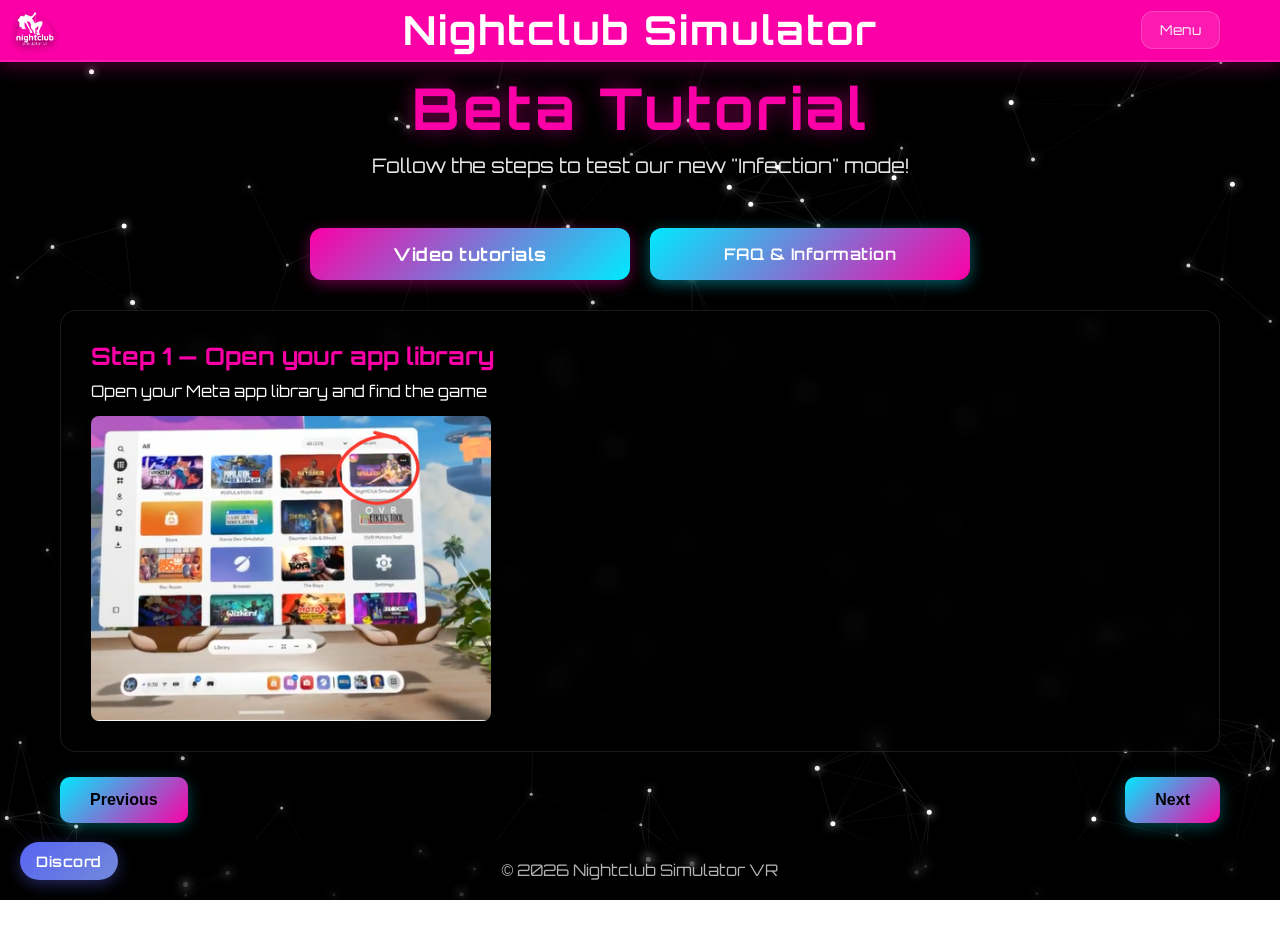
==== commit 406de2e9: "Edited images" ====
--- a/beta-tutorial.html
+++ b/beta-tutorial.html
@@ -12,11 +12,11 @@
     <meta property="og:description" content="Nightclub Simulator Beta Tutorial - walkthroughs, videos, and information for playtest and infection mode." />
     <meta property="og:type" content="website">
     <meta property="og:url" content="https://nightclubsim.github.io/beta-tutorial.html">
-    <meta property="og:image" content="https://nightclubsim.github.io/assets/decals/banner.png">
+    <meta property="og:image" content="https://imgur.com/a/bMidN1Z">
     <meta name="twitter:card" content="summary_large_image">
     <meta name="twitter:title" content="Nightclub Simulator Beta Tutorial">
     <meta name="twitter:description" content="Watch tutorial videos and get the latest Beta Tutorial information for Nightclub Simulator VR.">
-    <meta name="twitter:image" content="https://nightclubsim.github.io/assets/decals/banner.png">
+    <meta name="twitter:image" content="https://imgur.com/a/bMidN1Z">
 
     <!-- Google Font -->
     <link href="https://fonts.googleapis.com/css2?family=Orbitron:wght@400;700;900&display=swap" rel="stylesheet">
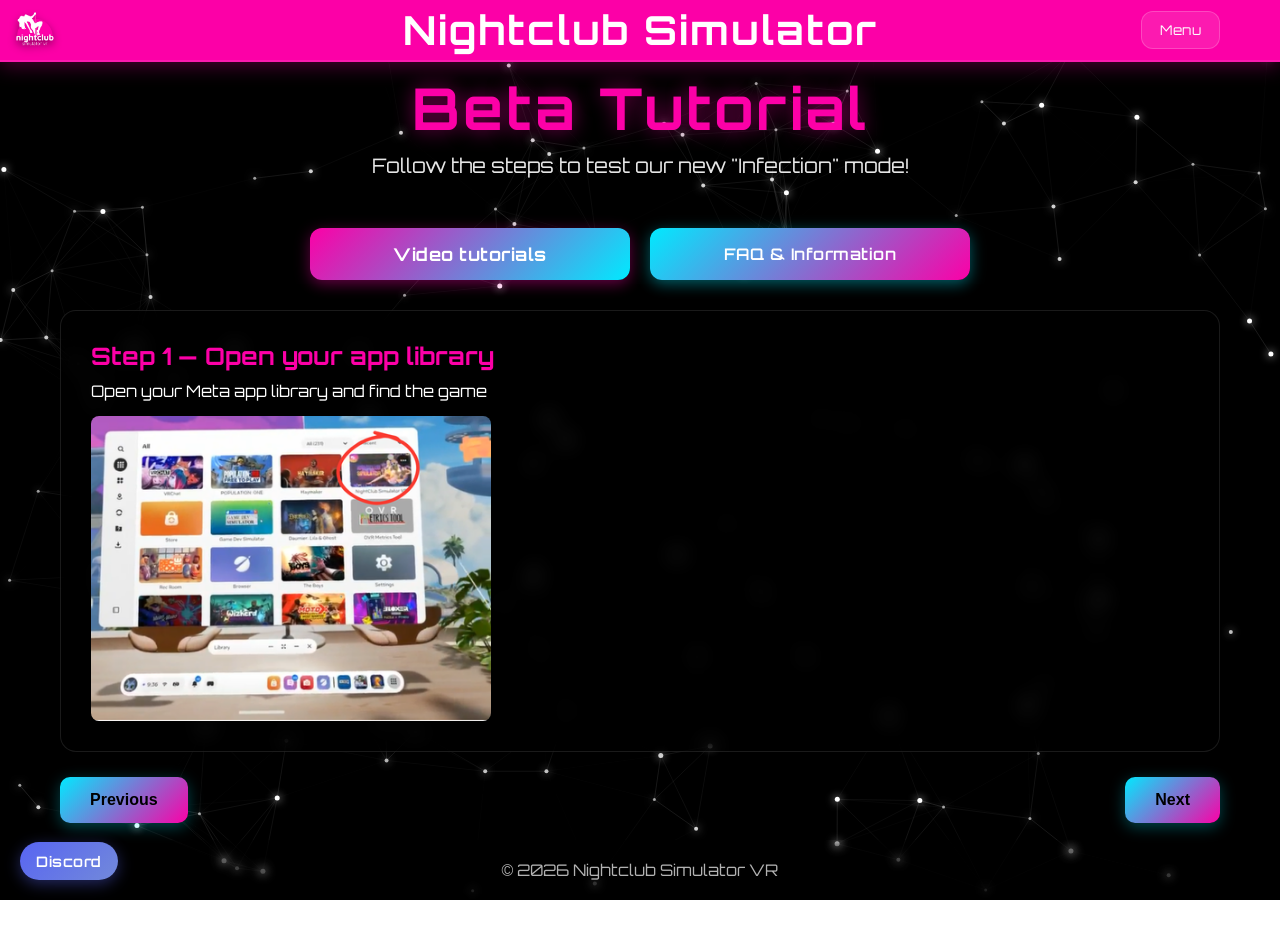
==== commit 82f810d1: "Fixed a stupid metadata image mistake" ====
--- a/beta-tutorial.html
+++ b/beta-tutorial.html
@@ -12,11 +12,11 @@
     <meta property="og:description" content="Nightclub Simulator Beta Tutorial - walkthroughs, videos, and information for playtest and infection mode." />
     <meta property="og:type" content="website">
     <meta property="og:url" content="https://nightclubsim.github.io/beta-tutorial.html">
-    <meta property="og:image" content="https://imgur.com/a/bMidN1Z">
+    <meta property="og:image" content="https://i.imgur.com/4bLr0HX.png">
     <meta name="twitter:card" content="summary_large_image">
     <meta name="twitter:title" content="Nightclub Simulator Beta Tutorial">
     <meta name="twitter:description" content="Watch tutorial videos and get the latest Beta Tutorial information for Nightclub Simulator VR.">
-    <meta name="twitter:image" content="https://imgur.com/a/bMidN1Z">
+    <meta name="twitter:image" content="https://i.imgur.com/4bLr0HX.png">
 
     <!-- Google Font -->
     <link href="https://fonts.googleapis.com/css2?family=Orbitron:wght@400;700;900&display=swap" rel="stylesheet">
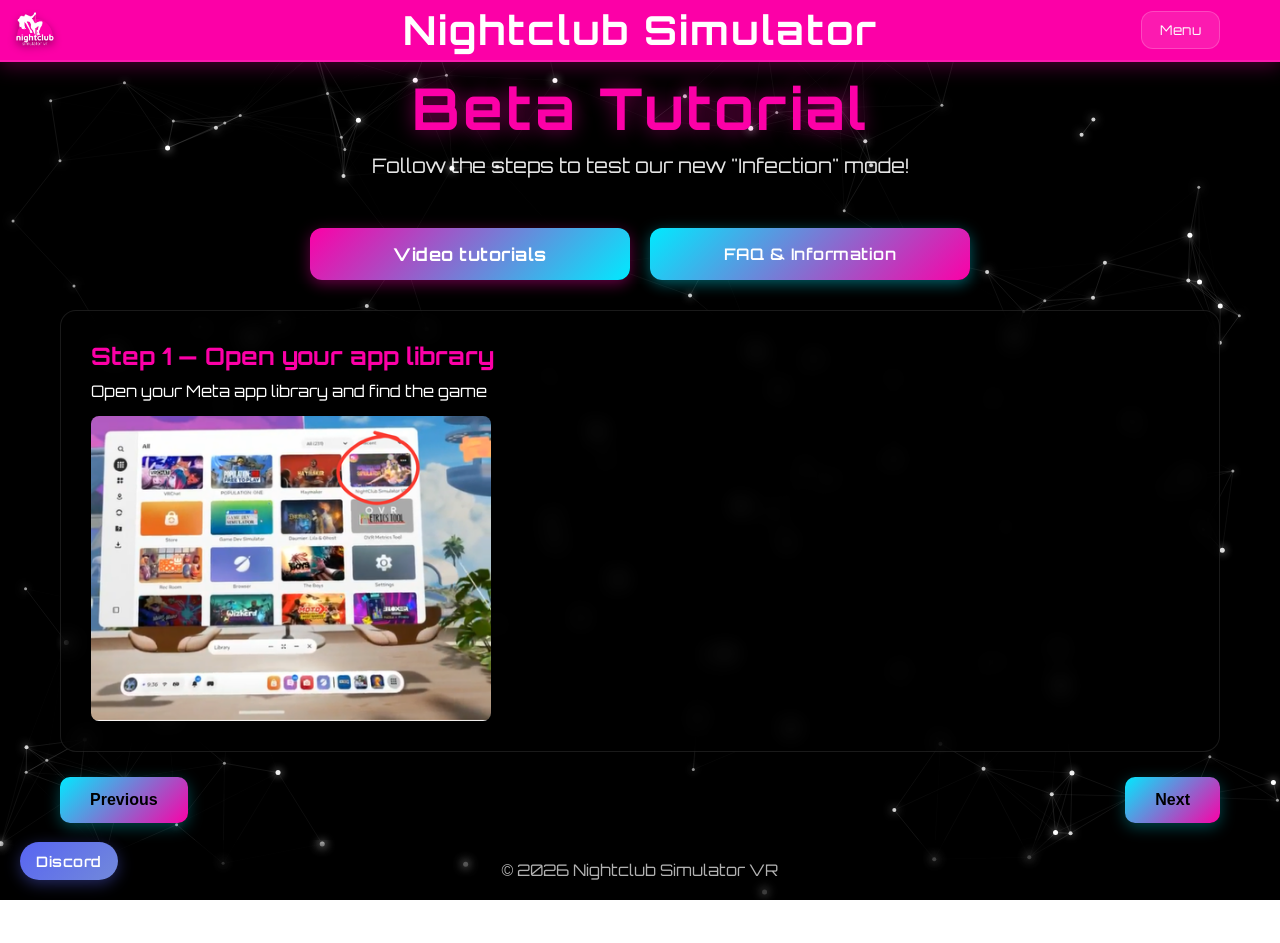
==== commit 899688a0: "Added more image fixes for metadata" ====
--- a/beta-tutorial.html
+++ b/beta-tutorial.html
@@ -12,6 +12,7 @@
     <meta property="og:description" content="Nightclub Simulator Beta Tutorial - walkthroughs, videos, and information for playtest and infection mode." />
     <meta property="og:type" content="website">
     <meta property="og:url" content="https://nightclubsim.github.io/beta-tutorial.html">
+    <base href="/">
     <meta property="og:image" content="https://i.imgur.com/4bLr0HX.png">
     <meta name="twitter:card" content="summary_large_image">
     <meta name="twitter:title" content="Nightclub Simulator Beta Tutorial">
